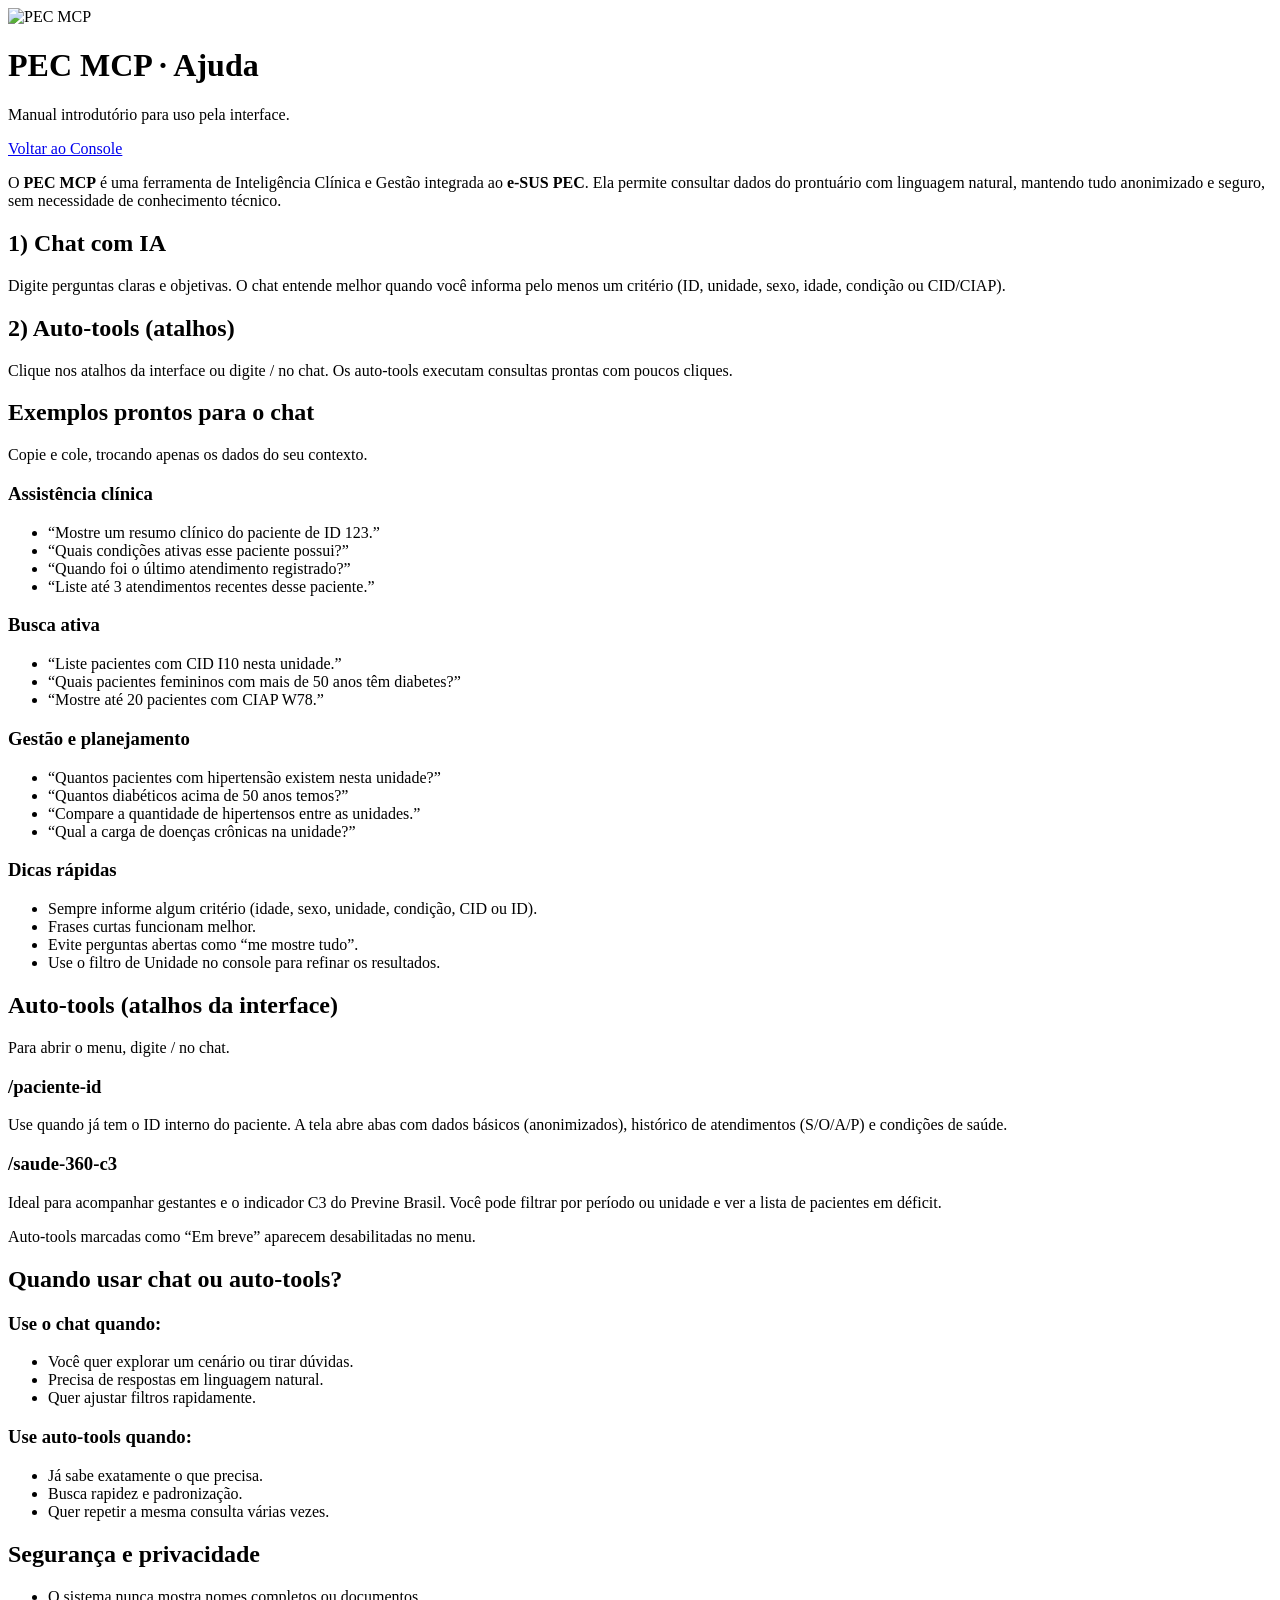
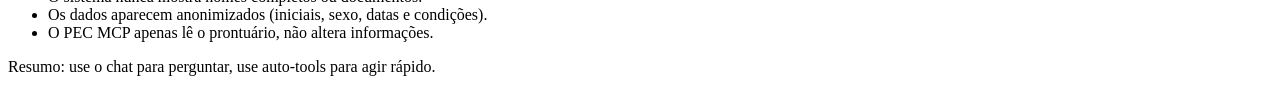
==== mcp-client/templates/help.html @ b5afddb8 "feat(mcp-client): add help page and link * Add a /help endpoint to serve the new guidance template. " ====
<!doctype html>
<html lang="pt-BR">

<head>
  <meta charset="UTF-8" />
  <meta name="viewport" content="width=device-width, initial-scale=1.0" />
  <meta name="theme-color" content="#0b1220" />
  <title>PEC MCP • Ajuda</title>
  <link rel="icon" type="image/svg+xml" href="/static/img/pec-mcp-logo.svg" />
  <link rel="alternate icon" type="image/x-icon" href="/static/img/favicon.ico" />
  <script src="https://cdn.tailwindcss.com"></script>
  <link rel="stylesheet" href="/static/css/styles.css" />
</head>

<body class="bg-slate-950 text-slate-100">
  <div class="relative min-h-screen overflow-hidden">
    <div class="hero-shape"></div>

    <main class="max-w-4xl mx-auto px-6 py-10 space-y-8">
      <header class="flex flex-wrap items-center justify-between gap-4">
        <div class="flex items-center gap-3">
          <img src="/static/img/pec-mcp-logo.svg" alt="PEC MCP" class="h-10 w-10" />
          <div>
            <h1 class="text-2xl font-semibold tracking-tight">PEC MCP · Ajuda</h1>
            <p class="text-sm text-slate-300">Manual introdutório para uso pela interface.</p>
          </div>
        </div>
        <a href="/" class="btn-ghost px-4">Voltar ao Console</a>
      </header>

      <section class="glass rounded-2xl p-6 space-y-4">
        <p class="text-base text-slate-200 leading-relaxed">
          O <strong>PEC MCP</strong> é uma ferramenta de Inteligência Clínica e Gestão integrada ao
          <strong>e-SUS PEC</strong>. Ela permite consultar dados do prontuário com linguagem natural,
          mantendo tudo anonimizado e seguro, sem necessidade de conhecimento técnico.
        </p>
        <div class="grid gap-4 md:grid-cols-2">
          <div class="rounded-xl border border-slate-800 bg-slate-950/60 p-4">
            <h2 class="text-sm font-semibold text-slate-100">1) Chat com IA</h2>
            <p class="text-sm text-slate-300 mt-2">
              Digite perguntas claras e objetivas. O chat entende melhor quando você informa
              pelo menos um critério (ID, unidade, sexo, idade, condição ou CID/CIAP).
            </p>
          </div>
          <div class="rounded-xl border border-slate-800 bg-slate-950/60 p-4">
            <h2 class="text-sm font-semibold text-slate-100">2) Auto-tools (atalhos)</h2>
            <p class="text-sm text-slate-300 mt-2">
              Clique nos atalhos da interface ou digite <span class="font-mono">/</span> no chat.
              Os auto-tools executam consultas prontas com poucos cliques.
            </p>
          </div>
        </div>
      </section>

      <section class="glass rounded-2xl p-6 space-y-6">
        <div>
          <h2 class="text-lg font-semibold">Exemplos prontos para o chat</h2>
          <p class="text-sm text-slate-400">Copie e cole, trocando apenas os dados do seu contexto.</p>
        </div>
        <div class="grid gap-4 md:grid-cols-3">
          <div class="rounded-xl border border-slate-800 bg-slate-950/60 p-4 space-y-2">
            <h3 class="text-sm font-semibold text-slate-100">Assistência clínica</h3>
            <ul class="text-sm text-slate-300 space-y-2">
              <li>“Mostre um resumo clínico do paciente de ID 123.”</li>
              <li>“Quais condições ativas esse paciente possui?”</li>
              <li>“Quando foi o último atendimento registrado?”</li>
              <li>“Liste até 3 atendimentos recentes desse paciente.”</li>
            </ul>
          </div>
          <div class="rounded-xl border border-slate-800 bg-slate-950/60 p-4 space-y-2">
            <h3 class="text-sm font-semibold text-slate-100">Busca ativa</h3>
            <ul class="text-sm text-slate-300 space-y-2">
              <li>“Liste pacientes com CID I10 nesta unidade.”</li>
              <li>“Quais pacientes femininos com mais de 50 anos têm diabetes?”</li>
              <li>“Mostre até 20 pacientes com CIAP W78.”</li>
            </ul>
          </div>
          <div class="rounded-xl border border-slate-800 bg-slate-950/60 p-4 space-y-2">
            <h3 class="text-sm font-semibold text-slate-100">Gestão e planejamento</h3>
            <ul class="text-sm text-slate-300 space-y-2">
              <li>“Quantos pacientes com hipertensão existem nesta unidade?”</li>
              <li>“Quantos diabéticos acima de 50 anos temos?”</li>
              <li>“Compare a quantidade de hipertensos entre as unidades.”</li>
              <li>“Qual a carga de doenças crônicas na unidade?”</li>
            </ul>
          </div>
        </div>
        <div class="rounded-xl border border-slate-800 bg-slate-950/60 p-4">
          <h3 class="text-sm font-semibold text-slate-100">Dicas rápidas</h3>
          <ul class="text-sm text-slate-300 mt-2 space-y-2">
            <li>Sempre informe algum critério (idade, sexo, unidade, condição, CID ou ID).</li>
            <li>Frases curtas funcionam melhor.</li>
            <li>Evite perguntas abertas como “me mostre tudo”.</li>
            <li>Use o filtro de Unidade no console para refinar os resultados.</li>
          </ul>
        </div>
      </section>

      <section class="glass rounded-2xl p-6 space-y-5">
        <div>
          <h2 class="text-lg font-semibold">Auto-tools (atalhos da interface)</h2>
          <p class="text-sm text-slate-400">Para abrir o menu, digite <span class="font-mono">/</span> no chat.</p>
        </div>
        <div class="grid gap-4 md:grid-cols-2">
          <div class="rounded-xl border border-slate-800 bg-slate-950/60 p-4 space-y-2">
            <h3 class="text-sm font-semibold text-slate-100">/paciente-id</h3>
            <p class="text-sm text-slate-300">
              Use quando já tem o ID interno do paciente. A tela abre abas com dados básicos
              (anonimizados), histórico de atendimentos (S/O/A/P) e condições de saúde.
            </p>
          </div>
          <div class="rounded-xl border border-slate-800 bg-slate-950/60 p-4 space-y-2">
            <h3 class="text-sm font-semibold text-slate-100">/saude-360-c3</h3>
            <p class="text-sm text-slate-300">
              Ideal para acompanhar gestantes e o indicador C3 do Previne Brasil. Você pode
              filtrar por período ou unidade e ver a lista de pacientes em déficit.
            </p>
          </div>
        </div>
        <p class="text-sm text-slate-400">
          Auto-tools marcadas como “Em breve” aparecem desabilitadas no menu.
        </p>
      </section>

      <section class="glass rounded-2xl p-6 space-y-4">
        <h2 class="text-lg font-semibold">Quando usar chat ou auto-tools?</h2>
        <div class="grid gap-4 md:grid-cols-2">
          <div class="rounded-xl border border-slate-800 bg-slate-950/60 p-4">
            <h3 class="text-sm font-semibold text-slate-100">Use o chat quando:</h3>
            <ul class="text-sm text-slate-300 mt-2 space-y-2">
              <li>Você quer explorar um cenário ou tirar dúvidas.</li>
              <li>Precisa de respostas em linguagem natural.</li>
              <li>Quer ajustar filtros rapidamente.</li>
            </ul>
          </div>
          <div class="rounded-xl border border-slate-800 bg-slate-950/60 p-4">
            <h3 class="text-sm font-semibold text-slate-100">Use auto-tools quando:</h3>
            <ul class="text-sm text-slate-300 mt-2 space-y-2">
              <li>Já sabe exatamente o que precisa.</li>
              <li>Busca rapidez e padronização.</li>
              <li>Quer repetir a mesma consulta várias vezes.</li>
            </ul>
          </div>
        </div>
      </section>

      <section class="glass rounded-2xl p-6 space-y-3">
        <h2 class="text-lg font-semibold">Segurança e privacidade</h2>
        <ul class="text-sm text-slate-300 space-y-2">
          <li>O sistema nunca mostra nomes completos ou documentos.</li>
          <li>Os dados aparecem anonimizados (iniciais, sexo, datas e condições).</li>
          <li>O PEC MCP apenas lê o prontuário, não altera informações.</li>
        </ul>
      </section>

      <section class="text-sm text-slate-400">
        <p>Resumo: use o chat para perguntar, use auto-tools para agir rápido.</p>
      </section>
    </main>
  </div>
</body>

</html>
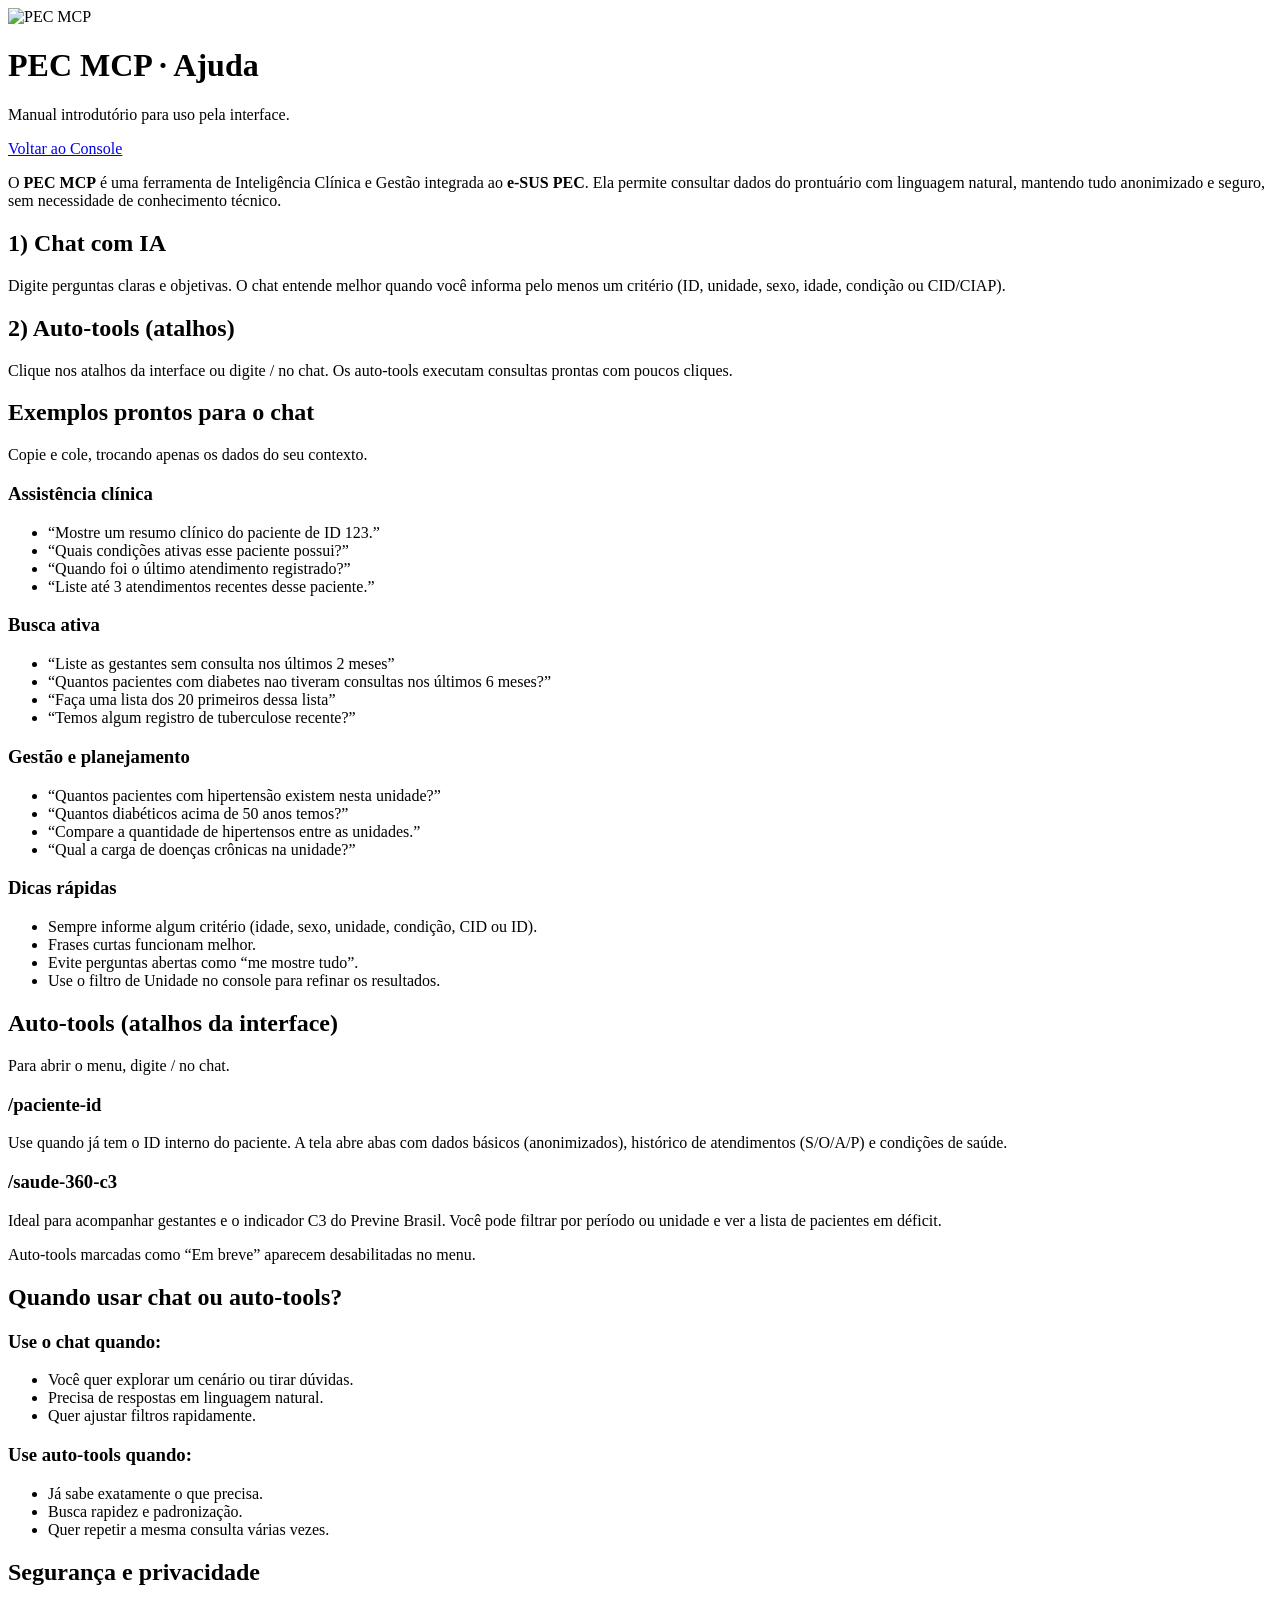
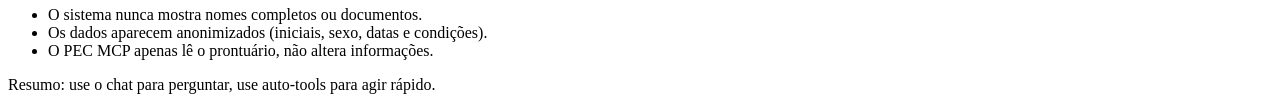
==== commit 71c9cd90: "docs(help): update active search examples" ====
--- a/mcp-client/templates/help.html
+++ b/mcp-client/templates/help.html
@@ -70,9 +70,10 @@
           <div class="rounded-xl border border-slate-800 bg-slate-950/60 p-4 space-y-2">
             <h3 class="text-sm font-semibold text-slate-100">Busca ativa</h3>
             <ul class="text-sm text-slate-300 space-y-2">
-              <li>“Liste pacientes com CID I10 nesta unidade.”</li>
-              <li>“Quais pacientes femininos com mais de 50 anos têm diabetes?”</li>
-              <li>“Mostre até 20 pacientes com CIAP W78.”</li>
+              <li>“Liste as gestantes sem consulta nos últimos 2 meses”</li>
+              <li>“Quantos pacientes com diabetes nao tiveram consultas nos últimos 6 meses?”</li>
+              <li>“Faça uma lista dos 20 primeiros dessa lista”</li>
+              <li>“Temos algum registro de tuberculose recente?”</li>
             </ul>
           </div>
           <div class="rounded-xl border border-slate-800 bg-slate-950/60 p-4 space-y-2">
@@ -160,4 +161,4 @@
   </div>
 </body>
 
-</html>
+</html>
